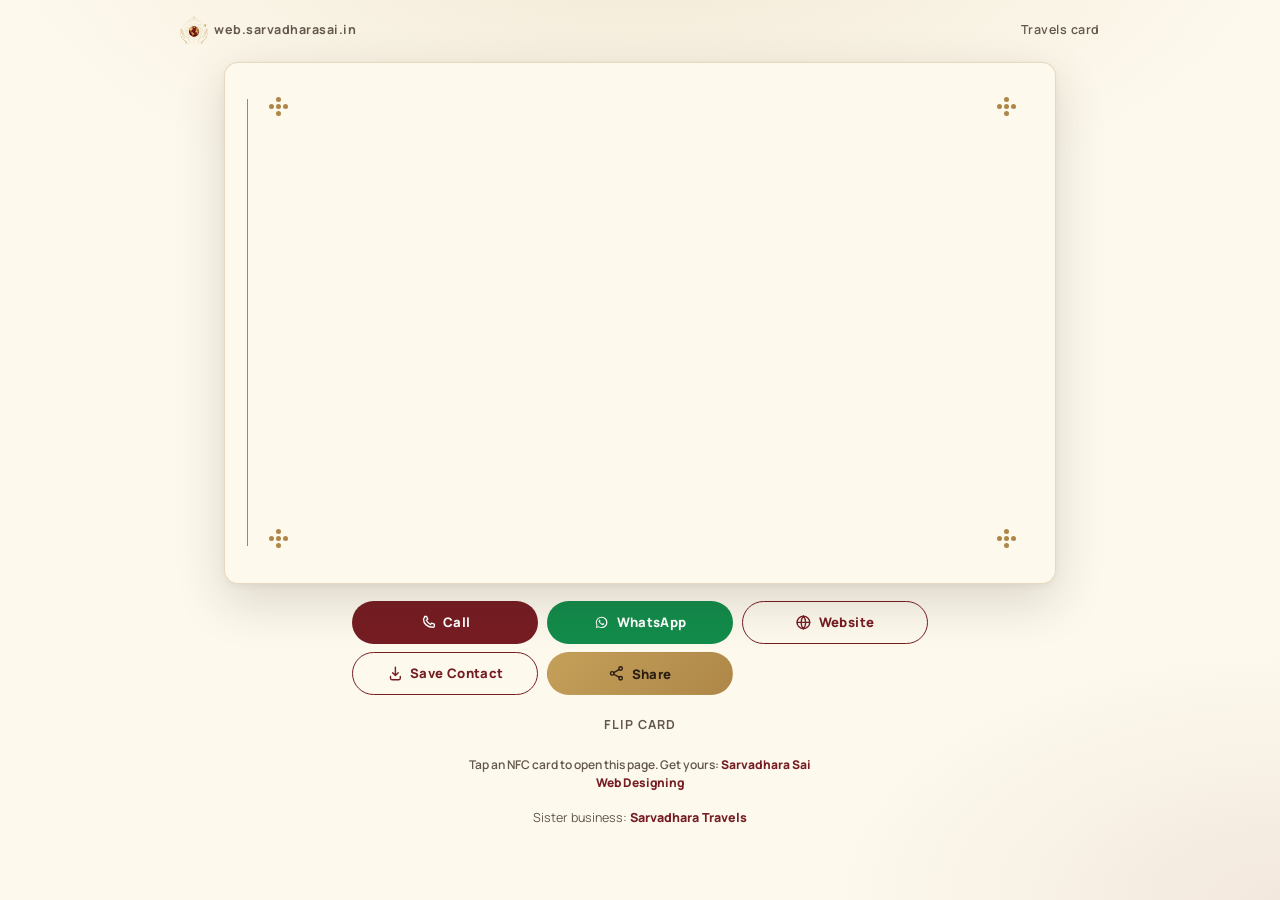
==== card/index.html @ 27f585d9 "Add NFC digital visiting cards for Web Designing and Travels. Publish shareable e-cards at /card/ an" ====
<!DOCTYPE html>
<html lang="en">
<head>
  <meta charset="UTF-8" />
  <meta name="viewport" content="width=device-width, initial-scale=1, viewport-fit=cover" />
  <title>Balaji Bharathi | Sarvadhara Sai Web Designing</title>
  <meta name="description" content="All your website needs, at one door. Digital visiting card of Balaji Bharathi, Sarvadhara Sai Web Designing, a unit of SarvadharaSai Enterprises. Chennai, Tamil Nadu, India." />
  <meta name="theme-color" content="#761d23" />
  <meta name="author" content="Balaji Bharathi, Sarvadhara Sai Web Designing" />
  <link rel="canonical" href="https://web.sarvadharasai.in/card/" />
  <meta property="og:type" content="website" />
  <meta property="og:title" content="Balaji Bharathi — Sarvadhara Sai Web Designing" />
  <meta property="og:description" content="All your website needs, at one door. Digital visiting card of Balaji Bharathi, Sarvadhara Sai Web Designing, a unit of SarvadharaSai Enterprises. Chennai, Tamil Nadu, India." />
  <meta property="og:url" content="https://web.sarvadharasai.in/card/" />
  <meta property="og:image" content="https://web.sarvadharasai.in/card/og.png" />
  <meta property="og:image:alt" content="Gold hands-around-the-globe emblem and the name Balaji Bharathi, Sarvadhara Sai Web Designing" />
  <meta property="og:locale" content="en_IN" />
  <meta name="twitter:card" content="summary_large_image" />
  <meta name="twitter:title" content="Balaji Bharathi — Sarvadhara Sai Web Designing" />
  <meta name="twitter:description" content="All your website needs, at one door. Digital visiting card of Balaji Bharathi, Sarvadhara Sai Web Designing, a unit of SarvadharaSai Enterprises. Chennai, Tamil Nadu, India." />
  <meta name="twitter:image" content="https://web.sarvadharasai.in/card/og.png" />
  <link rel="icon" href="../favicon.ico" sizes="any" />
  <link rel="icon" type="image/png" sizes="32x32" href="../favicon-32.png" />
  <link rel="apple-touch-icon" href="../apple-touch-icon.png" />
  <link rel="preconnect" href="https://fonts.googleapis.com" />
  <link rel="preconnect" href="https://fonts.gstatic.com" crossorigin />
  <link href="https://fonts.googleapis.com/css2?family=Playfair+Display:ital,wght@0,500;0,600;0,700;1,500;1,600&family=Manrope:wght@500;600;700;800&display=swap" rel="stylesheet" />
  <link rel="stylesheet" href="card.css" />
</head>
<body>
  <div class="page">
    <header class="topbar">
      <a href="https://web.sarvadharasai.in/">
        <img class="brand-mark" src="../assets/img/logo-emblem-t.png" alt="" />
        web.sarvadharasai.in
      </a>
      <a class="alt-card" href="travels/">Travels card</a>
    </header>

    <div class="stage">
      <div class="card-scene">
        <div class="card" id="card" data-card="web">
          <div class="card-inner">
            <div class="card-face card-face--front">
              <article class="visiting-card">
    <span class="dots dots-tl" aria-hidden="true"></span>
    <span class="dots dots-tr" aria-hidden="true"></span>
    <span class="dots dots-bl" aria-hidden="true"></span>
    <span class="dots dots-br" aria-hidden="true"></span>
    <span class="rule-edge rule-edge--top" aria-hidden="true"></span>
    <span class="rule-edge rule-edge--bottom" aria-hidden="true"></span>
    <span class="rule-edge rule-edge--left" aria-hidden="true"></span>
                <div class="vc-logo" data-enter="logo">
                  <img src="../assets/img/logo-emblem-t.png" width="420" height="420" alt="Sarvadhara Sai — gold hands around the globe" />
                </div>
                <div class="vc-body">
                  <h1 class="card-title" data-enter="title" data-type="BALAJI BHARATHI">BALAJI BHARATHI</h1>
                  <div class="gold-rule" data-enter="rule" aria-hidden="true"><span class="diamond"></span></div>
                  <p class="vc-business" data-stagger>Sarvadhara Sai Web Designing</p>
                  <p class="vc-sub" data-stagger>(A UNIT OF SARVADHARASAI ENTERPRISES)</p>
                  <p class="vc-services" data-stagger>All your website needs, at one door.</p>
                  <div class="vc-lines">
                    <p class="vc-line" data-stagger><a href="https://web.sarvadharasai.in/">web.sarvadharasai.in</a></p>
                    <p class="vc-line" data-stagger><a href="tel:+919940299543">+91 99402 99543</a></p>
                    <p class="vc-line" data-stagger>Chennai, Tamil Nadu, India</p>
                    <p class="vc-gstin" data-stagger>GSTIN 33ARVPY1906F1ZF</p>
                  </div>
                </div>
                <div class="vc-qr" data-stagger>
                  <div class="qr-frame">
                    <img src="qr.png" width="512" height="512" alt="QR code for this visiting card" />
                  </div>
                  <span class="qr-caption">WEB.SARVADHARASAI.IN</span>
                </div>
              </article>
            </div>
            <div class="card-face card-face--back">
              <div class="card-back">
    <span class="dots dots-tl" aria-hidden="true"></span>
    <span class="dots dots-tr" aria-hidden="true"></span>
    <span class="dots dots-bl" aria-hidden="true"></span>
    <span class="dots dots-br" aria-hidden="true"></span>
    <span class="rule-edge rule-edge--top" aria-hidden="true"></span>
    <span class="rule-edge rule-edge--bottom" aria-hidden="true"></span>
    <span class="rule-edge rule-edge--left" aria-hidden="true"></span>
                <svg class="nfc-mark" viewBox="0 0 48 48" fill="none" aria-hidden="true">
  <rect x="5" y="5" width="38" height="38" rx="8" stroke="currentColor" stroke-width="2"/>
  <path d="M16 30V18h5.2c2.8 0 4.6 1.7 4.6 4.1 0 2.5-1.9 4.2-4.7 4.2H19.2V30H16Zm3.2-6.2h1.7c1.2 0 1.9-.7 1.9-1.7s-.7-1.7-1.9-1.7h-1.7v3.4Z" fill="currentColor"/>
  <path d="M28.5 17.2c3.8 1.4 6.3 5 6.3 9s-2.5 7.5-6.3 8.9" stroke="currentColor" stroke-width="2.2" stroke-linecap="round"/>
  <path d="M31.2 21c2.2 1.1 3.6 3.4 3.6 5.9s-1.4 4.8-3.6 5.9" stroke="currentColor" stroke-width="2.2" stroke-linecap="round"/>
</svg>
                <h2>Tap to open</h2>
                <div class="qr-frame">
                  <img src="qr.png" width="512" height="512" alt="QR code for https://web.sarvadharasai.in/card/" />
                </div>
                <span class="qr-caption">WEB.SARVADHARASAI.IN/CARD</span>
                <p class="vc-line"><a href="tel:+919940299543">+91 99402 99543</a></p>
                <p class="vc-line"><a href="https://web.sarvadharasai.in/">web.sarvadharasai.in</a></p>
                <p class="nfc-hint-back">Tap an NFC card to open this page.</p>
              </div>
            </div>
          </div>
        </div>
      </div>
    </div>

    <div class="actions">
      <a class="btn btn-maroon" href="tel:+919940299543"><svg viewBox="0 0 24 24" fill="none" stroke="currentColor" stroke-width="2" stroke-linecap="round" stroke-linejoin="round" aria-hidden="true"><path d="M6.5 3.5h3l1.5 4-2 1.5a14 14 0 0 0 6 6l1.5-2 4 1.5v3c0 .8-.7 1.5-1.6 1.5C10.2 19 5 13.8 5 7.1 5 6.2 5.7 5.5 6.5 5.5Z"/></svg> Call</a>
      <a class="btn btn-whatsapp" href="https://wa.me/919940299543" target="_blank" rel="noopener"><svg viewBox="0 0 24 24" fill="currentColor" aria-hidden="true"><path d="M12.04 3.9A8.07 8.07 0 0 0 4 11.96c0 1.42.37 2.8 1.08 4.02L4 20.1l4.22-1.05a8.1 8.1 0 0 0 3.82.95h.01a8.07 8.07 0 1 0-.01-16.1Zm0 14.76h-.01a6.7 6.7 0 0 1-3.42-.94l-.24-.14-2.5.62.66-2.44-.16-.25a6.71 6.71 0 1 1 5.67 3.15Zm3.68-5.02c-.2-.1-1.18-.58-1.36-.65-.18-.06-.32-.1-.45.1-.13.2-.52.64-.63.77-.12.13-.23.15-.43.05-.2-.1-.85-.31-1.62-1-.6-.53-1-1.2-1.12-1.4-.12-.2-.01-.3.09-.4.09-.09.2-.23.3-.35.1-.12.13-.2.2-.33.06-.13.03-.25-.02-.35-.05-.1-.45-1.08-.62-1.48-.16-.39-.33-.34-.45-.34h-.38c-.13 0-.35.05-.53.25-.18.2-.7.68-.7 1.66s.72 1.93.82 2.06c.1.13 1.41 2.15 3.42 3.02 1.2.52 1.67.56 2.27.47.37-.07 1.18-.48 1.35-.95.16-.47.16-.87.12-.95-.05-.08-.18-.13-.38-.23Z"/></svg> WhatsApp</a>
      <a class="btn btn-ghost" href="https://web.sarvadharasai.in/"><svg viewBox="0 0 24 24" fill="none" stroke="currentColor" stroke-width="2" stroke-linecap="round" aria-hidden="true"><circle cx="12" cy="12" r="9"/><path d="M3 12h18M12 3a14 14 0 0 1 0 18M12 3a14 14 0 0 0 0 18"/></svg> Website</a>
      <a class="btn btn-ghost" href="balaji-bharathi.vcf" download="balaji-bharathi.vcf"><svg viewBox="0 0 24 24" fill="none" stroke="currentColor" stroke-width="2" stroke-linecap="round" stroke-linejoin="round" aria-hidden="true"><path d="M12 3v12m0 0 4-4m-4 4-4-4"/><path d="M5 16.5V19a2 2 0 0 0 2 2h10a2 2 0 0 0 2-2v-2.5"/></svg> Save Contact</a>
      <button type="button" class="btn btn-gold" id="shareBtn"><svg viewBox="0 0 24 24" fill="none" stroke="currentColor" stroke-width="2" stroke-linecap="round" stroke-linejoin="round" aria-hidden="true"><circle cx="18" cy="5" r="2.5"/><circle cx="6" cy="12" r="2.5"/><circle cx="18" cy="19" r="2.5"/><path d="M8.3 13.2 15.7 17.3M15.7 6.7 8.3 10.8"/></svg> Share</button>
    </div>
    <button type="button" class="flip-btn" id="flipBtn" aria-pressed="false">Flip card</button>
    <p class="nfc-line">Tap an NFC card to open this page. Get yours: <strong>Sarvadhara Sai Web Designing</strong></p>
    <p class="sister">Sister business: <a href="https://sarvadharatravels.in/" target="_blank" rel="noopener">Sarvadhara Travels</a></p>
  </div>
  <div class="toast" id="toast" role="status" aria-live="polite"></div>
  <script>
    window.SARVADHARA_CARD = {
      url: "https://web.sarvadharasai.in/card/",
      shareTitle: "Balaji Bharathi — Sarvadhara Sai Web Designing",
      shareText: "All your website needs, at one door."
    };
  </script>
  <script src="card.js"></script>
</body>
</html>
---- card/card.css ----
/* Sarvadhara digital visiting cards — shared by /card/ and /card/travels/ */
:root {
  --cream: #fdf9ed;
  --cream-deep: #f3ead6;
  --maroon: #761d23;
  --maroon-deep: #5c1520;
  --gold: #ae8748;
  --gold-bright: #c4a05a;
  --gold-deep: #8f6c32;
  --grey: #63564a;
  --service: #a55e2c;
  --ink: #332117;
  --muted: #6b5b4b;
  --line: #e6dcc6;
  --white: #fff;
  --font: "Manrope", system-ui, -apple-system, sans-serif;
  --display: "Playfair Display", Georgia, "Times New Roman", serif;
  --shadow: 0 18px 50px rgba(51, 33, 23, 0.16), 0 2px 8px rgba(51, 33, 23, 0.06);
  --radius: 14px;
}

*, *::before, *::after { box-sizing: border-box; }
html, body { margin: 0; padding: 0; }
html { -webkit-text-size-adjust: 100%; }
body {
  min-height: 100dvh;
  font-family: var(--font);
  color: var(--ink);
  background:
    radial-gradient(1200px 600px at 50% -10%, rgba(174, 135, 72, 0.14), transparent 55%),
    radial-gradient(900px 500px at 100% 100%, rgba(118, 29, 35, 0.08), transparent 50%),
    var(--cream);
  line-height: 1.45;
  -webkit-font-smoothing: antialiased;
  padding: calc(0.75rem + env(safe-area-inset-top, 0px)) 1rem calc(1.25rem + env(safe-area-inset-bottom, 0px));
}
img, svg { display: block; max-width: 100%; }
a { color: var(--maroon); text-decoration: none; }
a:hover { color: var(--gold-deep); }
button { font-family: inherit; }

.page {
  width: min(100%, 920px);
  margin: 0 auto;
  display: flex;
  flex-direction: column;
  align-items: center;
  gap: 1.1rem;
}

.topbar {
  width: 100%;
  display: flex;
  align-items: center;
  justify-content: space-between;
  gap: 0.75rem;
  font-size: 0.78rem;
  font-weight: 700;
  letter-spacing: 0.04em;
}
.topbar a {
  color: var(--grey);
  display: inline-flex;
  align-items: center;
  gap: 0.4rem;
}
.topbar a:hover { color: var(--maroon); }
.topbar .brand-mark {
  width: 28px;
  height: 28px;
  object-fit: contain;
}
.alt-card {
  color: var(--grey);
  font-weight: 600;
}

.stage {
  width: 100%;
  display: flex;
  justify-content: center;
  perspective: 1600px;
}
.card-scene {
  width: min(100%, 22.5rem);
  position: relative;
}
.card {
  width: 100%;
  height: auto;
  position: relative;
  transform-style: preserve-3d;
  transition: transform 0.18s ease;
}
.card.is-flipped .card-inner { transform: rotateY(180deg); }
.card-inner {
  width: 100%;
  height: auto;
  position: relative;
  transform-style: preserve-3d;
  transition: transform 0.7s cubic-bezier(0.22, 0.8, 0.28, 1);
}
.card-face {
  backface-visibility: hidden;
  -webkit-backface-visibility: hidden;
  border-radius: var(--radius);
  background: var(--cream);
  box-shadow: var(--shadow);
  overflow: hidden;
  border: 1px solid rgba(174, 135, 72, 0.28);
}
.card-face--front {
  position: relative;
  transform: rotateY(0deg);
  z-index: 2;
}
.card-face--back {
  position: absolute;
  inset: 0;
  transform: rotateY(180deg);
  z-index: 1;
  visibility: hidden;
}
.card.is-flipped .card-face--front { z-index: 1; visibility: hidden; }
.card.is-flipped .card-face--back { z-index: 2; visibility: visible; }

/* Visiting card artwork */
.visiting-card,
.card-back {
  width: 100%;
  height: 100%;
  position: relative;
  padding: 1.25rem 1rem 1.05rem;
  display: flex;
  flex-direction: column;
  align-items: center;
  text-align: center;
  color: var(--ink);
}

.rule-edge {
  position: absolute;
  background: var(--gold);
  opacity: 0;
}
.rule-edge--top,
.rule-edge--bottom { transform-origin: center; transform: scaleX(0); }
.rule-edge--left,
.rule-edge--right { transform-origin: top; transform: scaleY(0); }
.rule-edge.is-on { opacity: 1; transform: scaleX(1) scaleY(1); transition: transform 0.7s ease, opacity 0.35s ease; }
.rule-edge--top,
.rule-edge--bottom {
  left: 11%;
  right: 11%;
  height: 1.5px;
}
.rule-edge--top { top: 4.6%; }
.rule-edge--bottom { bottom: 4.6%; }
.rule-edge--left,
.rule-edge--right {
  width: 1.5px;
  top: 7%;
  bottom: 7%;
  display: none;
}
.rule-edge--left { left: 2.6%; }
.rule-edge--right { right: 2.6%; }

.dots {
  position: absolute;
  width: 5px;
  height: 5px;
  background: var(--gold);
  border-radius: 50%;
  opacity: 0;
  box-shadow:
    0 -7px 0 var(--gold),
    0 7px 0 var(--gold),
    -7px 0 0 var(--gold),
    7px 0 0 var(--gold);
}
.dots.is-on { opacity: 1; }
.dots-tl { top: 7.2%; left: 7.2%; }
.dots-tr { top: 7.2%; right: 7.2%; }
.dots-bl { bottom: 7.2%; left: 7.2%; }
.dots-br { bottom: 7.2%; right: 7.2%; }

.vc-logo {
  width: min(42%, 10.5rem);
  margin: 0.2rem auto 0.15rem;
  flex: 0 0 auto;
}
.vc-logo img {
  width: 100%;
  height: auto;
  margin-inline: auto;
  filter: drop-shadow(0 2px 0 rgba(253, 249, 237, 0.6));
}
.vc-body {
  display: flex;
  flex-direction: column;
  align-items: center;
  gap: 0.18rem;
  width: 100%;
  flex: 0 0 auto;
  justify-content: center;
  min-height: 0;
}
.card-title {
  margin: 0;
  font-family: var(--display);
  font-weight: 600;
  font-size: clamp(1.02rem, 5.2vw, 1.48rem);
  letter-spacing: 0.06em;
  color: var(--maroon);
  line-height: 1.2;
  text-transform: uppercase;
  white-space: nowrap;
}
.card[data-card="web"] .card-title {
  letter-spacing: 0.1em;
  font-size: clamp(1.12rem, 5.6vw, 1.55rem);
}
.gold-rule {
  display: flex;
  align-items: center;
  width: min(92%, 22rem);
  margin: 0.15rem 0 0.2rem;
}
.gold-rule::before,
.gold-rule::after {
  content: "";
  flex: 1;
  height: 1.5px;
  background: var(--gold);
}
.gold-rule .diamond {
  width: 7px;
  height: 7px;
  background: var(--gold);
  transform: rotate(45deg);
  margin: 0 0.45rem;
  flex: 0 0 auto;
}
.vc-business {
  margin: 0.15rem 0 0;
  font-family: var(--display);
  font-weight: 600;
  font-size: clamp(0.72rem, 3.3vw, 0.92rem);
  letter-spacing: 0.12em;
  color: var(--maroon);
  text-transform: uppercase;
  line-height: 1.3;
}
.vc-sub {
  margin: 0;
  font-size: clamp(0.62rem, 2.8vw, 0.76rem);
  letter-spacing: 0.08em;
  color: var(--grey);
  font-weight: 600;
  text-transform: uppercase;
}
.vc-services {
  margin: 0.15rem 0 0.2rem;
  font-size: clamp(0.68rem, 3.1vw, 0.86rem);
  letter-spacing: 0.06em;
  color: var(--service);
  font-weight: 700;
  line-height: 1.45;
  text-transform: uppercase;
}
.card[data-card="web"] .vc-services {
  text-transform: none;
  letter-spacing: 0.02em;
  font-weight: 600;
  font-family: var(--display);
  font-style: italic;
  font-size: clamp(0.78rem, 3.3vw, 0.98rem);
  color: var(--service);
}
.vc-lines {
  display: flex;
  flex-direction: column;
  align-items: center;
  gap: 0.12rem;
  margin-top: 0.15rem;
}
.vc-line {
  margin: 0;
  font-size: clamp(0.82rem, 3.5vw, 0.98rem);
  font-weight: 800;
  color: var(--ink);
  letter-spacing: 0.01em;
}
.vc-line a { color: inherit; }
.vc-line a:hover { color: var(--maroon); }
.vc-gstin {
  margin: 0.25rem 0 0;
  font-size: 0.62rem;
  font-weight: 600;
  letter-spacing: 0.08em;
  color: var(--muted);
  text-transform: uppercase;
}
.vc-qr {
  margin-top: 0.45rem;
  display: flex;
  flex-direction: column;
  align-items: center;
  gap: 0.22rem;
  flex: 0 0 auto;
}
.qr-frame {
  padding: 5px;
  border: 2px solid var(--gold);
  background: var(--cream);
  line-height: 0;
}
.qr-frame img {
  width: 4rem;
  height: 4rem;
  image-rendering: pixelated;
}
.qr-caption {
  font-size: 0.52rem;
  letter-spacing: 0.14em;
  font-weight: 700;
  color: var(--grey);
  text-transform: uppercase;
}

/* Entrance states */
[data-enter],
[data-stagger] { opacity: 0; }
html.is-reduced [data-enter],
html.is-reduced [data-stagger],
html.is-ready [data-enter],
html.is-ready [data-stagger],
html.is-ready [data-enter].is-in,
html.is-ready [data-stagger].is-in { opacity: 1; transform: none; }
html.is-animating:not(.is-ready) [data-enter],
html.is-animating:not(.is-ready) [data-stagger] {
  transition: opacity 0.45s ease, transform 0.45s ease;
}
html.is-animating:not(.is-ready) [data-stagger]:not(.is-in) {
  transform: translateY(8px);
}

.card-back {
  justify-content: center;
  gap: 0.7rem;
  padding: 1.3rem 1.1rem;
}
.card-back .nfc-mark {
  width: 2.4rem;
  height: 2.4rem;
  color: var(--gold);
}
.card-back h2 {
  margin: 0;
  font-family: var(--display);
  font-size: 1.05rem;
  letter-spacing: 0.12em;
  text-transform: uppercase;
  color: var(--maroon);
}
.card-back .qr-frame img {
  width: 8.2rem;
  height: 8.2rem;
}
.card-back .vc-line { font-size: 0.95rem; }
.nfc-hint-back {
  margin: 0;
  max-width: 16rem;
  font-size: 0.72rem;
  color: var(--grey);
  font-weight: 600;
  letter-spacing: 0.02em;
}

.actions {
  width: min(100%, 22.5rem);
  display: grid;
  grid-template-columns: 1fr 1fr;
  gap: 0.55rem;
}
.btn {
  display: inline-flex;
  align-items: center;
  justify-content: center;
  gap: 0.4rem;
  min-height: 2.65rem;
  padding: 0.55rem 0.7rem;
  border-radius: 999px;
  border: 1.5px solid transparent;
  font-weight: 800;
  font-size: 0.82rem;
  letter-spacing: 0.03em;
  cursor: pointer;
  text-decoration: none;
  transition: transform 0.15s ease, background 0.15s ease, color 0.15s ease, border-color 0.15s ease;
}
.btn svg { width: 1.05rem; height: 1.05rem; flex: 0 0 auto; }
.btn:focus-visible { outline: 2px solid var(--gold); outline-offset: 3px; }
.btn:hover { transform: translateY(-1px); }
.btn:active { transform: translateY(0); }
.btn-maroon { background: var(--maroon); color: #fff; }
.btn-maroon:hover { background: var(--maroon-deep); color: #fff; }
.btn-gold {
  background: linear-gradient(135deg, #c4a05a, var(--gold));
  color: #2a1c12;
}
.btn-gold:hover { color: #2a1c12; filter: brightness(1.05); }
.btn-ghost {
  background: transparent;
  color: var(--maroon);
  border-color: var(--maroon);
}
.btn-ghost:hover { background: rgba(118, 29, 35, 0.06); color: var(--maroon); }
.btn-whatsapp { background: #128c4b; color: #fff; }
.btn-whatsapp:hover { background: #0e733d; color: #fff; }
.actions .btn-wide { grid-column: 1 / -1; }

.flip-btn {
  appearance: none;
  background: none;
  border: 0;
  color: var(--grey);
  font-weight: 700;
  font-size: 0.78rem;
  letter-spacing: 0.08em;
  text-transform: uppercase;
  cursor: pointer;
  padding: 0.2rem;
}
.flip-btn:hover { color: var(--maroon); }
.flip-btn:focus-visible { outline: 2px solid var(--gold); outline-offset: 3px; }

.nfc-line {
  margin: 0.15rem 0 0;
  text-align: center;
  font-size: 0.75rem;
  color: var(--grey);
  font-weight: 600;
  max-width: 22rem;
  line-height: 1.5;
}
.nfc-line strong { color: var(--maroon); font-weight: 800; }
.sister {
  margin: 0;
  font-size: 0.78rem;
  color: var(--grey);
  text-align: center;
}
.sister a { font-weight: 800; }
.toast {
  position: fixed;
  left: 50%;
  bottom: calc(1.2rem + env(safe-area-inset-bottom, 0px));
  transform: translateX(-50%) translateY(1rem);
  background: var(--ink);
  color: var(--cream);
  padding: 0.55rem 0.95rem;
  border-radius: 999px;
  font-size: 0.8rem;
  font-weight: 700;
  opacity: 0;
  pointer-events: none;
  transition: opacity 0.25s ease, transform 0.25s ease;
  z-index: 20;
}
.toast.is-on {
  opacity: 1;
  transform: translateX(-50%) translateY(0);
}

/* Wide / landscape: logo on the left, like the printed Travels card */
@media (min-width: 740px) and (min-aspect-ratio: 11/10) {
  body { padding-top: calc(1rem + env(safe-area-inset-top, 0px)); }
  .card-scene {
    width: min(100%, 52rem);
    aspect-ratio: 85.6 / 54;
    max-height: 58dvh;
    height: auto;
  }
  .card, .card-inner { height: 100%; }
  .card-face--front,
  .card-face--back {
    position: absolute;
    inset: 0;
  }
  .card-face--front { z-index: 2; }
  .card-face--back { z-index: 1; }
  .visiting-card {
    display: grid;
    grid-template-columns: 0.86fr 1.2fr;
    grid-template-rows: 1fr auto;
    grid-template-areas: "logo body" "logo qr";
    align-items: center;
    text-align: left;
    padding: 1.15rem 1.35rem 1.05rem 1.5rem;
    column-gap: 0.4rem;
  }
  .vc-logo {
    grid-area: logo;
    width: 88%;
    margin: 0;
    justify-self: center;
  }
  .vc-body {
    grid-area: body;
    align-items: flex-start;
    justify-content: center;
    padding-top: 0.4rem;
  }
  .gold-rule { margin-left: 0; width: 100%; max-width: 28rem; }
  .vc-lines { align-items: flex-start; }
  .vc-qr {
    grid-area: qr;
    justify-self: end;
    align-self: end;
    margin: 0 0.15rem 0.1rem 0;
  }
  .card-title { font-size: clamp(1.45rem, 3.1vw, 2.15rem); letter-spacing: 0.12em; }
  .card[data-card="web"] .card-title { font-size: clamp(1.4rem, 3vw, 2rem); }
  .vc-business { font-size: 0.92rem; }
  .vc-sub { font-size: 0.78rem; }
  .vc-services { font-size: 0.88rem; }
  .vc-line { font-size: 1.05rem; }
  .qr-frame img { width: 5.1rem; height: 5.1rem; }

  .rule-edge--top,
  .rule-edge--bottom { display: none; }
  .rule-edge--left { display: block; }
  .dots-tl { top: 8%; left: 6.2%; }
  .dots-tr { top: 8%; right: 5.5%; }
  .dots-bl { bottom: 8%; left: 6.2%; }
  .dots-br { bottom: 8%; right: 5.5%; }

  .actions { width: min(100%, 36rem); grid-template-columns: repeat(3, 1fr); }
  .actions .btn-wide { grid-column: auto; }
  .card-back { padding: 1.4rem 2rem; }
  .card-back .qr-frame img { width: 9.5rem; height: 9.5rem; }
}

@media (min-width: 740px) and (min-aspect-ratio: 11/10) {
  /* Travels title is long — give it room */
  .card[data-card="travels"] .card-title { font-size: clamp(1.35rem, 3.3vw, 2.05rem); }
}

@media (prefers-reduced-motion: reduce) {
  *, *::before, *::after {
    animation: none !important;
    transition: none !important;
  }
  .card { transition: none !important; }
  .card-inner { transition: none !important; }
  [data-enter], [data-stagger] { opacity: 1 !important; transform: none !important; }
  .rule-edge, .dots { opacity: 1 !important; }
  .btn:hover { transform: none; }
}
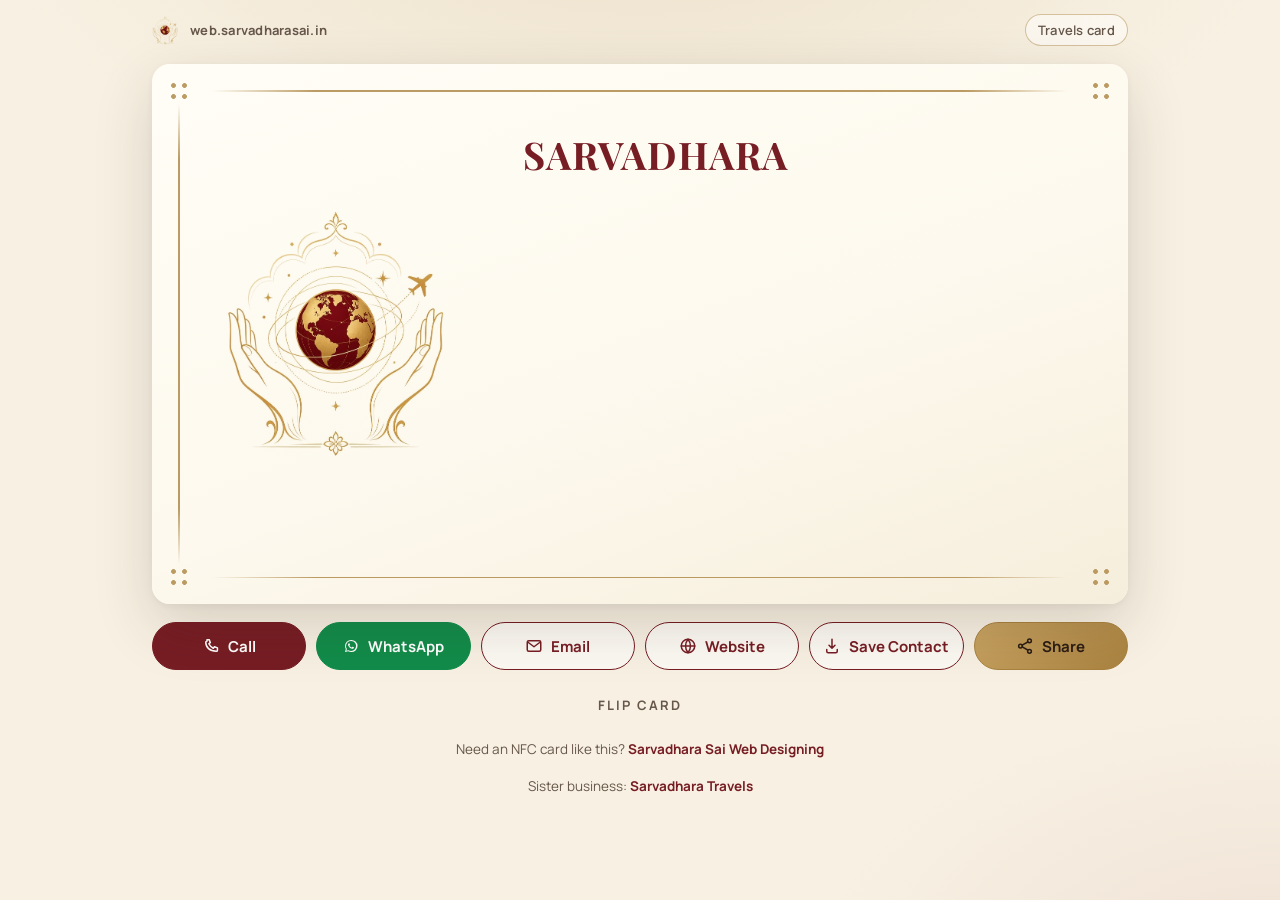
==== commit dd9c0679: "Rebuild NFC e-cards: business names only, clean no-overlap layout, Web Designing card in Travels sty" ====
--- a/card/index.html
+++ b/card/index.html
@@ -3,126 +3,95 @@
 <head>
   <meta charset="UTF-8" />
   <meta name="viewport" content="width=device-width, initial-scale=1, viewport-fit=cover" />
-  <title>Balaji Bharathi | Sarvadhara Sai Web Designing</title>
-  <meta name="description" content="All your website needs, at one door. Digital visiting card of Balaji Bharathi, Sarvadhara Sai Web Designing, a unit of SarvadharaSai Enterprises. Chennai, Tamil Nadu, India." />
-  <meta name="theme-color" content="#761d23" />
-  <meta name="author" content="Balaji Bharathi, Sarvadhara Sai Web Designing" />
+  <title>Sarvadhara Sai Web Designing | Digital visiting card</title>
+  <meta name="description" content="Sarvadhara Sai Web Designing (SarvadharaSai Enterprises). Websites, e-cards, NFC cards, Google listing and WhatsApp Business. All your website needs, at one door. Chennai, Tamil Nadu, India." />
+  <meta name="theme-color" content="#771d24" />
   <link rel="canonical" href="https://web.sarvadharasai.in/card/" />
   <meta property="og:type" content="website" />
-  <meta property="og:title" content="Balaji Bharathi — Sarvadhara Sai Web Designing" />
-  <meta property="og:description" content="All your website needs, at one door. Digital visiting card of Balaji Bharathi, Sarvadhara Sai Web Designing, a unit of SarvadharaSai Enterprises. Chennai, Tamil Nadu, India." />
+  <meta property="og:title" content="Sarvadhara Sai Web Designing" />
+  <meta property="og:description" content="Sarvadhara Sai Web Designing (SarvadharaSai Enterprises). Websites, e-cards, NFC cards, Google listing and WhatsApp Business. All your website needs, at one door. Chennai, Tamil Nadu, India." />
   <meta property="og:url" content="https://web.sarvadharasai.in/card/" />
-  <meta property="og:image" content="https://web.sarvadharasai.in/card/og.png" />
-  <meta property="og:image:alt" content="Gold hands-around-the-globe emblem and the name Balaji Bharathi, Sarvadhara Sai Web Designing" />
+  <meta property="og:image" content="https://web.sarvadharasai.in/card/og.png?v=20261111b" />
+  <meta property="og:image:alt" content="Sarvadhara Sai Web Designing digital visiting card with the gold hands-around-the-globe emblem" />
   <meta property="og:locale" content="en_IN" />
   <meta name="twitter:card" content="summary_large_image" />
-  <meta name="twitter:title" content="Balaji Bharathi — Sarvadhara Sai Web Designing" />
-  <meta name="twitter:description" content="All your website needs, at one door. Digital visiting card of Balaji Bharathi, Sarvadhara Sai Web Designing, a unit of SarvadharaSai Enterprises. Chennai, Tamil Nadu, India." />
-  <meta name="twitter:image" content="https://web.sarvadharasai.in/card/og.png" />
+  <meta name="twitter:title" content="Sarvadhara Sai Web Designing" />
+  <meta name="twitter:description" content="Sarvadhara Sai Web Designing (SarvadharaSai Enterprises). Websites, e-cards, NFC cards, Google listing and WhatsApp Business. All your website needs, at one door. Chennai, Tamil Nadu, India." />
+  <meta name="twitter:image" content="https://web.sarvadharasai.in/card/og.png?v=20261111b" />
   <link rel="icon" href="../favicon.ico" sizes="any" />
   <link rel="icon" type="image/png" sizes="32x32" href="../favicon-32.png" />
   <link rel="apple-touch-icon" href="../apple-touch-icon.png" />
   <link rel="preconnect" href="https://fonts.googleapis.com" />
   <link rel="preconnect" href="https://fonts.gstatic.com" crossorigin />
   <link href="https://fonts.googleapis.com/css2?family=Playfair+Display:ital,wght@0,500;0,600;0,700;1,500;1,600&family=Manrope:wght@500;600;700;800&display=swap" rel="stylesheet" />
-  <link rel="stylesheet" href="card.css" />
+  <link rel="stylesheet" href="../card/card.css?v=20261111b" />
+  <script>document.documentElement.classList.add("js")</script>
 </head>
 <body>
   <div class="page">
     <header class="topbar">
-      <a href="https://web.sarvadharasai.in/">
-        <img class="brand-mark" src="../assets/img/logo-emblem-t.png" alt="" />
-        web.sarvadharasai.in
-      </a>
+      <a href="https://web.sarvadharasai.in/"><img src="../assets/img/emblem-hd.png?v=20261111b" alt="" width="30" height="30" />web.sarvadharasai.in</a>
       <a class="alt-card" href="travels/">Travels card</a>
     </header>
 
-    <div class="stage">
-      <div class="card-scene">
-        <div class="card" id="card" data-card="web">
-          <div class="card-inner">
-            <div class="card-face card-face--front">
-              <article class="visiting-card">
-    <span class="dots dots-tl" aria-hidden="true"></span>
-    <span class="dots dots-tr" aria-hidden="true"></span>
-    <span class="dots dots-bl" aria-hidden="true"></span>
-    <span class="dots dots-br" aria-hidden="true"></span>
-    <span class="rule-edge rule-edge--top" aria-hidden="true"></span>
-    <span class="rule-edge rule-edge--bottom" aria-hidden="true"></span>
-    <span class="rule-edge rule-edge--left" aria-hidden="true"></span>
-                <div class="vc-logo" data-enter="logo">
-                  <img src="../assets/img/logo-emblem-t.png" width="420" height="420" alt="Sarvadhara Sai — gold hands around the globe" />
+    <main class="stage">
+      <div class="card" id="card" data-card="web">
+        <section class="face face--front" aria-label="Sarvadhara Sai Web Designing visiting card, front">
+          <span class="deco dots d-tl"></span><span class="deco dots d-tr"></span><span class="deco dots d-bl"></span><span class="deco dots d-br"></span><span class="deco rule-h rule-t"></span><span class="deco rule-h rule-b"></span><span class="deco rule-v"></span>
+          <div class="front">
+            <div class="emblem" data-reveal><img src="../assets/img/emblem-hd.png?v=20261111b" width="681" height="658" alt="Gold hands around the globe emblem" /></div>
+            <div class="content">
+              <h1 class="title" aria-label="SARVADHARA SAI WEB DESIGNING"><span class="tl">SARVADHARA SAI</span><span class="tl">WEB DESIGNING</span></h1>
+              <div class="grule" data-reveal aria-hidden="true"></div>
+              <p class="sub" data-reveal>(SARVADHARASAI ENTERPRISES)</p>
+              <p class="services" data-reveal><span>WEBSITES · E-CARDS · NFC CARDS</span><span>GOOGLE LISTING · WHATSAPP BUSINESS</span></p>
+              <p class="tagline" data-reveal>All your website needs, at one door.</p>
+              <div class="bottom">
+                <ul class="contacts">
+                  <li data-reveal><a href="https://web.sarvadharasai.in/">web.sarvadharasai.in</a></li>
+                  <li data-reveal><a href="mailto:info@sarvadharasai.in">info@sarvadharasai.in</a></li>
+                  <li data-reveal><a href="tel:+919940299543">+91 99402 99543</a></li>
+                  <li data-reveal class="city">Chennai, Tamil Nadu, India</li>
+                </ul>
+                <div class="qr" data-reveal>
+                  <div class="qr-frame"><img src="qr.png?v=20261111b" width="512" height="512" alt="QR code" /></div>
+                  <span class="qr-cap">WEB.SARVADHARASAI.IN/CARD</span>
                 </div>
-                <div class="vc-body">
-                  <h1 class="card-title" data-enter="title" data-type="BALAJI BHARATHI">BALAJI BHARATHI</h1>
-                  <div class="gold-rule" data-enter="rule" aria-hidden="true"><span class="diamond"></span></div>
-                  <p class="vc-business" data-stagger>Sarvadhara Sai Web Designing</p>
-                  <p class="vc-sub" data-stagger>(A UNIT OF SARVADHARASAI ENTERPRISES)</p>
-                  <p class="vc-services" data-stagger>All your website needs, at one door.</p>
-                  <div class="vc-lines">
-                    <p class="vc-line" data-stagger><a href="https://web.sarvadharasai.in/">web.sarvadharasai.in</a></p>
-                    <p class="vc-line" data-stagger><a href="tel:+919940299543">+91 99402 99543</a></p>
-                    <p class="vc-line" data-stagger>Chennai, Tamil Nadu, India</p>
-                    <p class="vc-gstin" data-stagger>GSTIN 33ARVPY1906F1ZF</p>
-                  </div>
-                </div>
-                <div class="vc-qr" data-stagger>
-                  <div class="qr-frame">
-                    <img src="qr.png" width="512" height="512" alt="QR code for this visiting card" />
-                  </div>
-                  <span class="qr-caption">WEB.SARVADHARASAI.IN</span>
-                </div>
-              </article>
-            </div>
-            <div class="card-face card-face--back">
-              <div class="card-back">
-    <span class="dots dots-tl" aria-hidden="true"></span>
-    <span class="dots dots-tr" aria-hidden="true"></span>
-    <span class="dots dots-bl" aria-hidden="true"></span>
-    <span class="dots dots-br" aria-hidden="true"></span>
-    <span class="rule-edge rule-edge--top" aria-hidden="true"></span>
-    <span class="rule-edge rule-edge--bottom" aria-hidden="true"></span>
-    <span class="rule-edge rule-edge--left" aria-hidden="true"></span>
-                <svg class="nfc-mark" viewBox="0 0 48 48" fill="none" aria-hidden="true">
-  <rect x="5" y="5" width="38" height="38" rx="8" stroke="currentColor" stroke-width="2"/>
-  <path d="M16 30V18h5.2c2.8 0 4.6 1.7 4.6 4.1 0 2.5-1.9 4.2-4.7 4.2H19.2V30H16Zm3.2-6.2h1.7c1.2 0 1.9-.7 1.9-1.7s-.7-1.7-1.9-1.7h-1.7v3.4Z" fill="currentColor"/>
-  <path d="M28.5 17.2c3.8 1.4 6.3 5 6.3 9s-2.5 7.5-6.3 8.9" stroke="currentColor" stroke-width="2.2" stroke-linecap="round"/>
-  <path d="M31.2 21c2.2 1.1 3.6 3.4 3.6 5.9s-1.4 4.8-3.6 5.9" stroke="currentColor" stroke-width="2.2" stroke-linecap="round"/>
-</svg>
-                <h2>Tap to open</h2>
-                <div class="qr-frame">
-                  <img src="qr.png" width="512" height="512" alt="QR code for https://web.sarvadharasai.in/card/" />
-                </div>
-                <span class="qr-caption">WEB.SARVADHARASAI.IN/CARD</span>
-                <p class="vc-line"><a href="tel:+919940299543">+91 99402 99543</a></p>
-                <p class="vc-line"><a href="https://web.sarvadharasai.in/">web.sarvadharasai.in</a></p>
-                <p class="nfc-hint-back">Tap an NFC card to open this page.</p>
               </div>
             </div>
           </div>
-        </div>
+        </section>
+        <section class="face face--back" aria-label="Sarvadhara Sai Web Designing visiting card, back">
+          <span class="deco dots d-tl is-in"></span><span class="deco dots d-tr is-in"></span><span class="deco dots d-bl is-in"></span><span class="deco dots d-br is-in"></span><span class="deco rule-h rule-t is-in"></span><span class="deco rule-h rule-b is-in"></span>
+          <div class="back">
+            <svg class="nfc" viewBox="0 0 48 48" fill="none" aria-hidden="true"><rect x="4" y="4" width="40" height="40" rx="9" stroke="currentColor" stroke-width="2"/><path d="M15 16.5c3.2 2.1 5 4.9 5 7.5s-1.8 5.4-5 7.5" stroke="currentColor" stroke-width="2.4" stroke-linecap="round"/><path d="M21.5 13c4.3 2.9 6.6 6.8 6.6 11s-2.3 8.1-6.6 11" stroke="currentColor" stroke-width="2.4" stroke-linecap="round"/><path d="M28 9.8c5.4 3.6 8.4 8.7 8.4 14.2S33.4 34.6 28 38.2" stroke="currentColor" stroke-width="2.4" stroke-linecap="round"/></svg>
+            <h2>Sarvadhara Sai Web Designing</h2>
+            <p class="back-sub">TAP · SCAN · CONNECT</p>
+            <div class="qr-frame"><img src="qr.png?v=20261111b" width="512" height="512" alt="QR code" /></div>
+            <span class="qr-cap">WEB.SARVADHARASAI.IN/CARD</span>
+            <ul class="back-lines">
+              <li><a href="tel:+919940299543">+91 99402 99543</a></li>
+              <li><a href="mailto:info@sarvadharasai.in">info@sarvadharasai.in</a></li>
+            </ul>
+          </div>
+        </section>
       </div>
-    </div>
+    </main>
 
-    <div class="actions">
-      <a class="btn btn-maroon" href="tel:+919940299543"><svg viewBox="0 0 24 24" fill="none" stroke="currentColor" stroke-width="2" stroke-linecap="round" stroke-linejoin="round" aria-hidden="true"><path d="M6.5 3.5h3l1.5 4-2 1.5a14 14 0 0 0 6 6l1.5-2 4 1.5v3c0 .8-.7 1.5-1.6 1.5C10.2 19 5 13.8 5 7.1 5 6.2 5.7 5.5 6.5 5.5Z"/></svg> Call</a>
-      <a class="btn btn-whatsapp" href="https://wa.me/919940299543" target="_blank" rel="noopener"><svg viewBox="0 0 24 24" fill="currentColor" aria-hidden="true"><path d="M12.04 3.9A8.07 8.07 0 0 0 4 11.96c0 1.42.37 2.8 1.08 4.02L4 20.1l4.22-1.05a8.1 8.1 0 0 0 3.82.95h.01a8.07 8.07 0 1 0-.01-16.1Zm0 14.76h-.01a6.7 6.7 0 0 1-3.42-.94l-.24-.14-2.5.62.66-2.44-.16-.25a6.71 6.71 0 1 1 5.67 3.15Zm3.68-5.02c-.2-.1-1.18-.58-1.36-.65-.18-.06-.32-.1-.45.1-.13.2-.52.64-.63.77-.12.13-.23.15-.43.05-.2-.1-.85-.31-1.62-1-.6-.53-1-1.2-1.12-1.4-.12-.2-.01-.3.09-.4.09-.09.2-.23.3-.35.1-.12.13-.2.2-.33.06-.13.03-.25-.02-.35-.05-.1-.45-1.08-.62-1.48-.16-.39-.33-.34-.45-.34h-.38c-.13 0-.35.05-.53.25-.18.2-.7.68-.7 1.66s.72 1.93.82 2.06c.1.13 1.41 2.15 3.42 3.02 1.2.52 1.67.56 2.27.47.37-.07 1.18-.48 1.35-.95.16-.47.16-.87.12-.95-.05-.08-.18-.13-.38-.23Z"/></svg> WhatsApp</a>
-      <a class="btn btn-ghost" href="https://web.sarvadharasai.in/"><svg viewBox="0 0 24 24" fill="none" stroke="currentColor" stroke-width="2" stroke-linecap="round" aria-hidden="true"><circle cx="12" cy="12" r="9"/><path d="M3 12h18M12 3a14 14 0 0 1 0 18M12 3a14 14 0 0 0 0 18"/></svg> Website</a>
-      <a class="btn btn-ghost" href="balaji-bharathi.vcf" download="balaji-bharathi.vcf"><svg viewBox="0 0 24 24" fill="none" stroke="currentColor" stroke-width="2" stroke-linecap="round" stroke-linejoin="round" aria-hidden="true"><path d="M12 3v12m0 0 4-4m-4 4-4-4"/><path d="M5 16.5V19a2 2 0 0 0 2 2h10a2 2 0 0 0 2-2v-2.5"/></svg> Save Contact</a>
+    <nav class="actions" aria-label="Contact actions">
+      <a class="btn btn-maroon" href="tel:+919940299543"><svg viewBox="0 0 24 24" fill="none" stroke="currentColor" stroke-width="2" stroke-linecap="round" stroke-linejoin="round" aria-hidden="true"><path d="M6.6 3.5h3l1.5 4-2 1.5a14 14 0 0 0 6 6l1.5-2 4 1.5v3c0 .8-.7 1.5-1.6 1.5C10.2 19 5 13.8 5 7.1c0-.9.7-1.6 1.6-1.6Z"/></svg> Call</a>
+      <a class="btn btn-wa" href="https://wa.me/919940299543" target="_blank" rel="noopener"><svg viewBox="0 0 24 24" fill="currentColor" aria-hidden="true"><path d="M12.04 3.9A8.07 8.07 0 0 0 4 11.96c0 1.42.37 2.8 1.08 4.02L4 20.1l4.22-1.05a8.1 8.1 0 0 0 3.82.95h.01a8.07 8.07 0 1 0-.01-16.1Zm0 14.76a6.7 6.7 0 0 1-3.42-.94l-.24-.14-2.5.62.66-2.44-.16-.25a6.71 6.71 0 1 1 5.66 3.15Zm3.68-5.02c-.2-.1-1.18-.58-1.36-.65-.18-.06-.32-.1-.45.1-.13.2-.52.64-.63.77-.12.13-.23.15-.43.05-.2-.1-.85-.31-1.62-1-.6-.53-1-1.2-1.12-1.4-.12-.2-.01-.3.09-.4l.3-.35c.1-.12.13-.2.2-.33.06-.13.03-.25-.02-.35l-.62-1.48c-.16-.39-.33-.34-.45-.34h-.38c-.13 0-.35.05-.53.25-.18.2-.7.68-.7 1.66s.72 1.93.82 2.06c.1.13 1.41 2.15 3.42 3.02 1.2.52 1.67.56 2.27.47.37-.07 1.18-.48 1.35-.95.16-.47.16-.87.12-.95-.05-.08-.18-.13-.38-.23Z"/></svg> WhatsApp</a>
+      <a class="btn" href="mailto:info@sarvadharasai.in"><svg viewBox="0 0 24 24" fill="none" stroke="currentColor" stroke-width="2" stroke-linecap="round" stroke-linejoin="round" aria-hidden="true"><rect x="3" y="5" width="18" height="14" rx="2"/><path d="m4 7 8 6 8-6"/></svg> Email</a>
+      <a class="btn" href="https://web.sarvadharasai.in/"><svg viewBox="0 0 24 24" fill="none" stroke="currentColor" stroke-width="2" stroke-linecap="round" aria-hidden="true"><circle cx="12" cy="12" r="9"/><path d="M3 12h18M12 3a14 14 0 0 1 0 18M12 3a14 14 0 0 0 0 18"/></svg> Website</a>
+      <a class="btn" href="sarvadhara-web-designing.vcf" download="sarvadhara-web-designing.vcf"><svg viewBox="0 0 24 24" fill="none" stroke="currentColor" stroke-width="2" stroke-linecap="round" stroke-linejoin="round" aria-hidden="true"><path d="M12 3v12m0 0 4-4m-4 4-4-4"/><path d="M5 16.5V19a2 2 0 0 0 2 2h10a2 2 0 0 0 2-2v-2.5"/></svg> Save Contact</a>
       <button type="button" class="btn btn-gold" id="shareBtn"><svg viewBox="0 0 24 24" fill="none" stroke="currentColor" stroke-width="2" stroke-linecap="round" stroke-linejoin="round" aria-hidden="true"><circle cx="18" cy="5" r="2.5"/><circle cx="6" cy="12" r="2.5"/><circle cx="18" cy="19" r="2.5"/><path d="M8.3 13.2 15.7 17.3M15.7 6.7 8.3 10.8"/></svg> Share</button>
-    </div>
+    </nav>
     <button type="button" class="flip-btn" id="flipBtn" aria-pressed="false">Flip card</button>
-    <p class="nfc-line">Tap an NFC card to open this page. Get yours: <strong>Sarvadhara Sai Web Designing</strong></p>
-    <p class="sister">Sister business: <a href="https://sarvadharatravels.in/" target="_blank" rel="noopener">Sarvadhara Travels</a></p>
+    <p class="note">Need an NFC card like this? <a href="https://web.sarvadharasai.in/">Sarvadhara Sai Web Designing</a></p>
+    <p class="note">Sister business: <a href="https://sarvadharatravels.in/" target="_blank" rel="noopener">Sarvadhara Travels</a></p>
   </div>
   <div class="toast" id="toast" role="status" aria-live="polite"></div>
-  <script>
-    window.SARVADHARA_CARD = {
-      url: "https://web.sarvadharasai.in/card/",
-      shareTitle: "Balaji Bharathi — Sarvadhara Sai Web Designing",
-      shareText: "All your website needs, at one door."
-    };
-  </script>
-  <script src="card.js"></script>
+  <script>window.SARVADHARA_CARD={url:"https://web.sarvadharasai.in/card/",shareTitle:"Sarvadhara Sai Web Designing",shareText:"All your website needs, at one door."};</script>
+  <script src="../card/card.js?v=20261111b"></script>
 </body>
 </html>
--- a/card/card.css
+++ b/card/card.css
@@ -1,561 +1,137 @@
-/* Sarvadhara digital visiting cards — shared by /card/ and /card/travels/ */
-:root {
-  --cream: #fdf9ed;
-  --cream-deep: #f3ead6;
-  --maroon: #761d23;
-  --maroon-deep: #5c1520;
-  --gold: #ae8748;
-  --gold-bright: #c4a05a;
-  --gold-deep: #8f6c32;
-  --grey: #63564a;
-  --service: #a55e2c;
-  --ink: #332117;
-  --muted: #6b5b4b;
-  --line: #e6dcc6;
-  --white: #fff;
-  --font: "Manrope", system-ui, -apple-system, sans-serif;
-  --display: "Playfair Display", Georgia, "Times New Roman", serif;
-  --shadow: 0 18px 50px rgba(51, 33, 23, 0.16), 0 2px 8px rgba(51, 33, 23, 0.06);
-  --radius: 14px;
+/* Sarvadhara digital visiting cards — shared by /card/ and /card/travels/ (v3) */
+:root{
+  --cream:#fdf9ee; --cream-2:#f6eedc; --maroon:#771d24; --maroon-d:#561219;
+  --gold:#b08a4a; --gold-l:#d9c08a; --gold-d:#8c6a30; --copper:#ad5f2a;
+  --ink:#2c1d15; --muted:#66574a;
+  --sans:"Manrope",system-ui,-apple-system,"Segoe UI",sans-serif;
+  --serif:"Playfair Display",Georgia,"Times New Roman",serif;
+}
+*,*::before,*::after{box-sizing:border-box}
+html,body{margin:0;padding:0}
+html{-webkit-text-size-adjust:100%}
+body{
+  min-height:100vh;min-height:100dvh;font-family:var(--sans);color:var(--ink);line-height:1.4;
+  -webkit-font-smoothing:antialiased;
+  background:radial-gradient(1100px 560px at 50% -12%,rgba(176,138,74,.16),transparent 60%),
+             radial-gradient(800px 480px at 100% 110%,rgba(119,29,36,.08),transparent 60%),#f8f1e3;
+}
+img,svg{display:block;max-width:100%}
+a{color:inherit;text-decoration:none}
+button{font:inherit}
+
+.page{width:min(100%,1040px);margin:0 auto;padding:calc(14px + env(safe-area-inset-top,0px)) clamp(12px,4vw,32px) calc(32px + env(safe-area-inset-bottom,0px));display:flex;flex-direction:column;align-items:center;gap:18px}
+
+.topbar{width:100%;max-width:520px;display:flex;align-items:center;justify-content:space-between;gap:10px;flex-wrap:wrap;font-size:13px;font-weight:700;letter-spacing:.02em;color:var(--muted)}
+.topbar a{display:inline-flex;align-items:center;gap:8px;min-width:0}
+.topbar a:hover{color:var(--maroon)}
+.topbar img{width:30px;height:30px;object-fit:contain;flex:none}
+.topbar .alt-card{font-weight:600;border:1px solid rgba(176,138,74,.5);padding:6px 12px;border-radius:999px;background:rgba(255,255,255,.5)}
+
+/* ---------- card stage ---------- */
+.stage{width:100%;max-width:520px;container-type:inline-size;perspective:1800px}
+@media (min-width:860px){.stage,.topbar{max-width:1000px}}
+.card{display:grid;transform-style:preserve-3d;transition:transform .9s cubic-bezier(.2,.7,.2,1)}
+.card.is-flipped{transform:rotateY(180deg)}
+.face{grid-area:1/1;position:relative;border-radius:18px;overflow:hidden;-webkit-backface-visibility:hidden;backface-visibility:hidden;
+  box-shadow:0 22px 60px rgba(44,29,21,.16),0 2px 8px rgba(44,29,21,.06)}
+.face--front{background:linear-gradient(160deg,#fffdf6 0%,var(--cream) 55%,var(--cream-2) 100%)}
+.face--back{transform:rotateY(180deg);background:radial-gradient(120% 90% at 50% 0%,#8a2830 0%,var(--maroon) 45%,var(--maroon-d) 100%);color:#f6e7c4}
+
+/* decorations (never overlap content: content padding clears them) */
+.deco{position:absolute;pointer-events:none}
+.dots{width:22px;height:22px;background:
+  radial-gradient(circle,var(--gold) 2.1px,transparent 2.6px) 0 0/11px 11px;opacity:.8}
+.dots::after{content:"";position:absolute;inset:0}
+.d-tl{top:16px;left:16px}.d-tr{top:16px;right:16px}.d-bl{bottom:16px;left:16px}.d-br{bottom:16px;right:16px}
+.rule-h{left:50px;right:50px;height:1.5px;background:linear-gradient(90deg,transparent,var(--gold) 12%,var(--gold) 88%,transparent)}
+.rule-t{top:26px}.rule-b{bottom:26px}
+.rule-v{display:none;top:40px;bottom:40px;left:26px;width:1.5px;background:linear-gradient(180deg,transparent,var(--gold) 12%,var(--gold) 88%,transparent)}
+.face--back .dots{background:radial-gradient(circle,var(--gold-l) 2.1px,transparent 2.6px) 0 0/11px 11px;opacity:.7}
+.face--back .rule-h{background:linear-gradient(90deg,transparent,var(--gold-l) 12%,var(--gold-l) 88%,transparent);opacity:.8}
+
+/* ---------- front: portrait (default) ---------- */
+.front{position:relative;display:flex;flex-direction:column;align-items:center;text-align:center;padding:52px 20px 52px}
+.emblem{width:min(58%,250px);aspect-ratio:681/658}
+.emblem img{width:100%;height:100%;object-fit:contain}
+.content{width:100%;display:flex;flex-direction:column;align-items:center;margin-top:14px}
+.title{margin:0;font-family:var(--serif);font-weight:700;color:var(--maroon);letter-spacing:.035em;line-height:1.36;
+  font-size:min(8.6cqi,40px)}
+.title .tl{display:block;white-space:nowrap}
+.title--one .tl{display:block}
+.grule{width:min(86%,360px);height:12px;margin:10px 0 8px;position:relative}
+.grule::before{content:"";position:absolute;left:0;right:0;top:50%;height:1.5px;background:linear-gradient(90deg,transparent,var(--gold) 15%,var(--gold) 85%,transparent)}
+.grule::after{content:"";position:absolute;left:50%;top:50%;width:8px;height:8px;background:var(--gold);transform:translate(-50%,-50%) rotate(45deg);box-shadow:0 0 0 3px #fdf9ee}
+.sub{margin:0;font-size:min(3.6cqi,15px);font-weight:600;letter-spacing:.09em;color:var(--muted)}
+.services{margin:10px 0 0;display:flex;flex-direction:column;gap:3px;font-size:min(3.55cqi,16px);font-weight:700;letter-spacing:.06em;color:var(--copper)}
+.services span{display:block}
+.tagline{margin:10px 0 0;font-family:var(--serif);font-style:italic;font-weight:500;font-size:min(4.3cqi,19px);color:var(--maroon-d)}
+.bottom{width:100%;display:flex;flex-direction:column;align-items:center;gap:18px;margin-top:16px}
+.contacts{list-style:none;margin:0;padding:0;display:flex;flex-direction:column;align-items:center;gap:8px;font-size:min(5cqi,19px);font-weight:700;color:var(--ink)}
+.contacts li{max-width:100%;overflow-wrap:anywhere}
+.contacts a:hover{color:var(--maroon)}
+.contacts .city{font-weight:600;color:var(--muted)}
+.qr{display:flex;flex-direction:column;align-items:center;gap:7px}
+.qr-frame{width:min(34cqi,128px);aspect-ratio:1;padding:6px;background:#fff;border:1.5px solid var(--gold);border-radius:6px}
+.qr-frame img{width:100%;height:100%;image-rendering:pixelated}
+.qr-cap{font-size:min(2.6cqi,11px);font-weight:700;letter-spacing:.14em;color:var(--muted);white-space:nowrap}
+
+/* ---------- front: landscape ---------- */
+@media (min-width:860px){
+  .rule-v{display:block}
+  .rule-h{left:60px;right:60px}
+  .front{flex-direction:row;align-items:center;text-align:left;padding:58px 64px 58px 70px;gap:40px;min-height:540px}
+  .emblem{width:31%;max-width:300px;flex:none}
+  .content{align-items:flex-start;margin-top:0;flex:1;min-width:0}
+  .title{font-size:min(3.9cqi,40px)}
+  .title--one .tl{display:inline}
+  .grule{width:100%;max-width:none;margin:12px 0 10px}
+  .grule::before{background:linear-gradient(90deg,var(--gold),var(--gold) 85%,transparent)}
+  .grule::after{left:46%}
+  .sub{font-size:14px}
+  .services{font-size:15px}
+  .tagline{font-size:19px}
+  .bottom{flex-direction:row;align-items:flex-end;justify-content:space-between;gap:24px;margin-top:22px}
+  .contacts{align-items:flex-start;font-size:18px;gap:10px;min-width:0}
+  .qr{flex:none}
+  .qr-frame{width:118px}
+  .qr-cap{font-size:10px}
 }
 
-*, *::before, *::after { box-sizing: border-box; }
-html, body { margin: 0; padding: 0; }
-html { -webkit-text-size-adjust: 100%; }
-body {
-  min-height: 100dvh;
-  font-family: var(--font);
-  color: var(--ink);
-  background:
-    radial-gradient(1200px 600px at 50% -10%, rgba(174, 135, 72, 0.14), transparent 55%),
-    radial-gradient(900px 500px at 100% 100%, rgba(118, 29, 35, 0.08), transparent 50%),
-    var(--cream);
-  line-height: 1.45;
-  -webkit-font-smoothing: antialiased;
-  padding: calc(0.75rem + env(safe-area-inset-top, 0px)) 1rem calc(1.25rem + env(safe-area-inset-bottom, 0px));
+/* ---------- back ---------- */
+.back{height:100%;display:flex;flex-direction:column;align-items:center;justify-content:center;text-align:center;gap:12px;padding:52px 20px}
+.back .nfc{width:46px;height:46px;color:var(--gold-l)}
+.back h2{margin:0;font-family:var(--serif);font-weight:600;font-size:min(6.4cqi,30px);letter-spacing:.04em;color:#fbeecf}
+.back .back-sub{margin:0;font-size:min(3.4cqi,14px);letter-spacing:.12em;font-weight:700;color:var(--gold-l)}
+.back .qr-frame{width:min(46cqi,180px);border-color:var(--gold-l);background:#fffaf0}
+.back .qr-cap{color:#f0dcae}
+.back .back-lines{list-style:none;margin:4px 0 0;padding:0;display:flex;flex-direction:column;gap:6px;font-size:min(4.4cqi,17px);font-weight:700}
+.back .back-lines a:hover{color:#fff}
+
+/* ---------- actions ---------- */
+.actions{width:100%;max-width:520px;display:grid;grid-template-columns:repeat(2,minmax(0,1fr));gap:10px}
+@media (min-width:860px){.actions{max-width:1000px;grid-template-columns:repeat(6,minmax(0,1fr))}}
+.btn{display:inline-flex;align-items:center;justify-content:center;gap:8px;min-height:48px;padding:10px 12px;border-radius:999px;font-size:15px;font-weight:700;border:1.5px solid var(--maroon);color:var(--maroon);background:rgba(255,255,255,.6);cursor:pointer;white-space:nowrap;transition:transform .15s,box-shadow .15s}
+.btn svg{width:18px;height:18px;flex:none}
+.btn:hover{transform:translateY(-1px);box-shadow:0 6px 16px rgba(44,29,21,.12)}
+.btn-maroon{background:var(--maroon);color:#fff}
+.btn-wa{background:#128c4a;border-color:#128c4a;color:#fff}
+.btn-gold{background:linear-gradient(135deg,#c9a463,#a9823f);border-color:#a9823f;color:#2c1d15}
+.flip-btn{background:none;border:0;color:var(--muted);font-size:13px;font-weight:700;letter-spacing:.16em;text-transform:uppercase;cursor:pointer;padding:8px 14px}
+.flip-btn:hover{color:var(--maroon)}
+.note{margin:0;max-width:520px;text-align:center;font-size:13.5px;color:var(--muted)}
+.note a{color:var(--maroon);font-weight:700}
+.toast{position:fixed;left:50%;bottom:24px;transform:translate(-50%,20px);background:var(--ink);color:#fff;padding:10px 16px;border-radius:999px;font-size:14px;opacity:0;transition:.25s;pointer-events:none}
+.toast.is-on{opacity:1;transform:translate(-50%,0)}
+
+/* ---------- reveal animation (layout never shifts: elements only fade) ---------- */
+.js [data-reveal]{opacity:0;transform:translateY(6px);transition:opacity .55s ease,transform .55s ease}
+.js [data-reveal].is-in{opacity:1;transform:none}
+.js .emblem[data-reveal]{transform:scale(.94)}
+.js .emblem[data-reveal].is-in{transform:none}
+.js .title .ch{opacity:0;transition:opacity .12s linear}
+.js .title .ch.is-in{opacity:1}
+.js .deco{opacity:0;transition:opacity .8s ease}
+.js .deco.is-in{opacity:.85}
+@media (prefers-reduced-motion:reduce){
+  .js [data-reveal],.js .title .ch,.js .deco{opacity:1!important;transform:none!important;transition:none!important}
 }
-img, svg { display: block; max-width: 100%; }
-a { color: var(--maroon); text-decoration: none; }
-a:hover { color: var(--gold-deep); }
-button { font-family: inherit; }
-
-.page {
-  width: min(100%, 920px);
-  margin: 0 auto;
-  display: flex;
-  flex-direction: column;
-  align-items: center;
-  gap: 1.1rem;
-}
-
-.topbar {
-  width: 100%;
-  display: flex;
-  align-items: center;
-  justify-content: space-between;
-  gap: 0.75rem;
-  font-size: 0.78rem;
-  font-weight: 700;
-  letter-spacing: 0.04em;
-}
-.topbar a {
-  color: var(--grey);
-  display: inline-flex;
-  align-items: center;
-  gap: 0.4rem;
-}
-.topbar a:hover { color: var(--maroon); }
-.topbar .brand-mark {
-  width: 28px;
-  height: 28px;
-  object-fit: contain;
-}
-.alt-card {
-  color: var(--grey);
-  font-weight: 600;
-}
-
-.stage {
-  width: 100%;
-  display: flex;
-  justify-content: center;
-  perspective: 1600px;
-}
-.card-scene {
-  width: min(100%, 22.5rem);
-  position: relative;
-}
-.card {
-  width: 100%;
-  height: auto;
-  position: relative;
-  transform-style: preserve-3d;
-  transition: transform 0.18s ease;
-}
-.card.is-flipped .card-inner { transform: rotateY(180deg); }
-.card-inner {
-  width: 100%;
-  height: auto;
-  position: relative;
-  transform-style: preserve-3d;
-  transition: transform 0.7s cubic-bezier(0.22, 0.8, 0.28, 1);
-}
-.card-face {
-  backface-visibility: hidden;
-  -webkit-backface-visibility: hidden;
-  border-radius: var(--radius);
-  background: var(--cream);
-  box-shadow: var(--shadow);
-  overflow: hidden;
-  border: 1px solid rgba(174, 135, 72, 0.28);
-}
-.card-face--front {
-  position: relative;
-  transform: rotateY(0deg);
-  z-index: 2;
-}
-.card-face--back {
-  position: absolute;
-  inset: 0;
-  transform: rotateY(180deg);
-  z-index: 1;
-  visibility: hidden;
-}
-.card.is-flipped .card-face--front { z-index: 1; visibility: hidden; }
-.card.is-flipped .card-face--back { z-index: 2; visibility: visible; }
-
-/* Visiting card artwork */
-.visiting-card,
-.card-back {
-  width: 100%;
-  height: 100%;
-  position: relative;
-  padding: 1.25rem 1rem 1.05rem;
-  display: flex;
-  flex-direction: column;
-  align-items: center;
-  text-align: center;
-  color: var(--ink);
-}
-
-.rule-edge {
-  position: absolute;
-  background: var(--gold);
-  opacity: 0;
-}
-.rule-edge--top,
-.rule-edge--bottom { transform-origin: center; transform: scaleX(0); }
-.rule-edge--left,
-.rule-edge--right { transform-origin: top; transform: scaleY(0); }
-.rule-edge.is-on { opacity: 1; transform: scaleX(1) scaleY(1); transition: transform 0.7s ease, opacity 0.35s ease; }
-.rule-edge--top,
-.rule-edge--bottom {
-  left: 11%;
-  right: 11%;
-  height: 1.5px;
-}
-.rule-edge--top { top: 4.6%; }
-.rule-edge--bottom { bottom: 4.6%; }
-.rule-edge--left,
-.rule-edge--right {
-  width: 1.5px;
-  top: 7%;
-  bottom: 7%;
-  display: none;
-}
-.rule-edge--left { left: 2.6%; }
-.rule-edge--right { right: 2.6%; }
-
-.dots {
-  position: absolute;
-  width: 5px;
-  height: 5px;
-  background: var(--gold);
-  border-radius: 50%;
-  opacity: 0;
-  box-shadow:
-    0 -7px 0 var(--gold),
-    0 7px 0 var(--gold),
-    -7px 0 0 var(--gold),
-    7px 0 0 var(--gold);
-}
-.dots.is-on { opacity: 1; }
-.dots-tl { top: 7.2%; left: 7.2%; }
-.dots-tr { top: 7.2%; right: 7.2%; }
-.dots-bl { bottom: 7.2%; left: 7.2%; }
-.dots-br { bottom: 7.2%; right: 7.2%; }
-
-.vc-logo {
-  width: min(42%, 10.5rem);
-  margin: 0.2rem auto 0.15rem;
-  flex: 0 0 auto;
-}
-.vc-logo img {
-  width: 100%;
-  height: auto;
-  margin-inline: auto;
-  filter: drop-shadow(0 2px 0 rgba(253, 249, 237, 0.6));
-}
-.vc-body {
-  display: flex;
-  flex-direction: column;
-  align-items: center;
-  gap: 0.18rem;
-  width: 100%;
-  flex: 0 0 auto;
-  justify-content: center;
-  min-height: 0;
-}
-.card-title {
-  margin: 0;
-  font-family: var(--display);
-  font-weight: 600;
-  font-size: clamp(1.02rem, 5.2vw, 1.48rem);
-  letter-spacing: 0.06em;
-  color: var(--maroon);
-  line-height: 1.2;
-  text-transform: uppercase;
-  white-space: nowrap;
-}
-.card[data-card="web"] .card-title {
-  letter-spacing: 0.1em;
-  font-size: clamp(1.12rem, 5.6vw, 1.55rem);
-}
-.gold-rule {
-  display: flex;
-  align-items: center;
-  width: min(92%, 22rem);
-  margin: 0.15rem 0 0.2rem;
-}
-.gold-rule::before,
-.gold-rule::after {
-  content: "";
-  flex: 1;
-  height: 1.5px;
-  background: var(--gold);
-}
-.gold-rule .diamond {
-  width: 7px;
-  height: 7px;
-  background: var(--gold);
-  transform: rotate(45deg);
-  margin: 0 0.45rem;
-  flex: 0 0 auto;
-}
-.vc-business {
-  margin: 0.15rem 0 0;
-  font-family: var(--display);
-  font-weight: 600;
-  font-size: clamp(0.72rem, 3.3vw, 0.92rem);
-  letter-spacing: 0.12em;
-  color: var(--maroon);
-  text-transform: uppercase;
-  line-height: 1.3;
-}
-.vc-sub {
-  margin: 0;
-  font-size: clamp(0.62rem, 2.8vw, 0.76rem);
-  letter-spacing: 0.08em;
-  color: var(--grey);
-  font-weight: 600;
-  text-transform: uppercase;
-}
-.vc-services {
-  margin: 0.15rem 0 0.2rem;
-  font-size: clamp(0.68rem, 3.1vw, 0.86rem);
-  letter-spacing: 0.06em;
-  color: var(--service);
-  font-weight: 700;
-  line-height: 1.45;
-  text-transform: uppercase;
-}
-.card[data-card="web"] .vc-services {
-  text-transform: none;
-  letter-spacing: 0.02em;
-  font-weight: 600;
-  font-family: var(--display);
-  font-style: italic;
-  font-size: clamp(0.78rem, 3.3vw, 0.98rem);
-  color: var(--service);
-}
-.vc-lines {
-  display: flex;
-  flex-direction: column;
-  align-items: center;
-  gap: 0.12rem;
-  margin-top: 0.15rem;
-}
-.vc-line {
-  margin: 0;
-  font-size: clamp(0.82rem, 3.5vw, 0.98rem);
-  font-weight: 800;
-  color: var(--ink);
-  letter-spacing: 0.01em;
-}
-.vc-line a { color: inherit; }
-.vc-line a:hover { color: var(--maroon); }
-.vc-gstin {
-  margin: 0.25rem 0 0;
-  font-size: 0.62rem;
-  font-weight: 600;
-  letter-spacing: 0.08em;
-  color: var(--muted);
-  text-transform: uppercase;
-}
-.vc-qr {
-  margin-top: 0.45rem;
-  display: flex;
-  flex-direction: column;
-  align-items: center;
-  gap: 0.22rem;
-  flex: 0 0 auto;
-}
-.qr-frame {
-  padding: 5px;
-  border: 2px solid var(--gold);
-  background: var(--cream);
-  line-height: 0;
-}
-.qr-frame img {
-  width: 4rem;
-  height: 4rem;
-  image-rendering: pixelated;
-}
-.qr-caption {
-  font-size: 0.52rem;
-  letter-spacing: 0.14em;
-  font-weight: 700;
-  color: var(--grey);
-  text-transform: uppercase;
-}
-
-/* Entrance states */
-[data-enter],
-[data-stagger] { opacity: 0; }
-html.is-reduced [data-enter],
-html.is-reduced [data-stagger],
-html.is-ready [data-enter],
-html.is-ready [data-stagger],
-html.is-ready [data-enter].is-in,
-html.is-ready [data-stagger].is-in { opacity: 1; transform: none; }
-html.is-animating:not(.is-ready) [data-enter],
-html.is-animating:not(.is-ready) [data-stagger] {
-  transition: opacity 0.45s ease, transform 0.45s ease;
-}
-html.is-animating:not(.is-ready) [data-stagger]:not(.is-in) {
-  transform: translateY(8px);
-}
-
-.card-back {
-  justify-content: center;
-  gap: 0.7rem;
-  padding: 1.3rem 1.1rem;
-}
-.card-back .nfc-mark {
-  width: 2.4rem;
-  height: 2.4rem;
-  color: var(--gold);
-}
-.card-back h2 {
-  margin: 0;
-  font-family: var(--display);
-  font-size: 1.05rem;
-  letter-spacing: 0.12em;
-  text-transform: uppercase;
-  color: var(--maroon);
-}
-.card-back .qr-frame img {
-  width: 8.2rem;
-  height: 8.2rem;
-}
-.card-back .vc-line { font-size: 0.95rem; }
-.nfc-hint-back {
-  margin: 0;
-  max-width: 16rem;
-  font-size: 0.72rem;
-  color: var(--grey);
-  font-weight: 600;
-  letter-spacing: 0.02em;
-}
-
-.actions {
-  width: min(100%, 22.5rem);
-  display: grid;
-  grid-template-columns: 1fr 1fr;
-  gap: 0.55rem;
-}
-.btn {
-  display: inline-flex;
-  align-items: center;
-  justify-content: center;
-  gap: 0.4rem;
-  min-height: 2.65rem;
-  padding: 0.55rem 0.7rem;
-  border-radius: 999px;
-  border: 1.5px solid transparent;
-  font-weight: 800;
-  font-size: 0.82rem;
-  letter-spacing: 0.03em;
-  cursor: pointer;
-  text-decoration: none;
-  transition: transform 0.15s ease, background 0.15s ease, color 0.15s ease, border-color 0.15s ease;
-}
-.btn svg { width: 1.05rem; height: 1.05rem; flex: 0 0 auto; }
-.btn:focus-visible { outline: 2px solid var(--gold); outline-offset: 3px; }
-.btn:hover { transform: translateY(-1px); }
-.btn:active { transform: translateY(0); }
-.btn-maroon { background: var(--maroon); color: #fff; }
-.btn-maroon:hover { background: var(--maroon-deep); color: #fff; }
-.btn-gold {
-  background: linear-gradient(135deg, #c4a05a, var(--gold));
-  color: #2a1c12;
-}
-.btn-gold:hover { color: #2a1c12; filter: brightness(1.05); }
-.btn-ghost {
-  background: transparent;
-  color: var(--maroon);
-  border-color: var(--maroon);
-}
-.btn-ghost:hover { background: rgba(118, 29, 35, 0.06); color: var(--maroon); }
-.btn-whatsapp { background: #128c4b; color: #fff; }
-.btn-whatsapp:hover { background: #0e733d; color: #fff; }
-.actions .btn-wide { grid-column: 1 / -1; }
-
-.flip-btn {
-  appearance: none;
-  background: none;
-  border: 0;
-  color: var(--grey);
-  font-weight: 700;
-  font-size: 0.78rem;
-  letter-spacing: 0.08em;
-  text-transform: uppercase;
-  cursor: pointer;
-  padding: 0.2rem;
-}
-.flip-btn:hover { color: var(--maroon); }
-.flip-btn:focus-visible { outline: 2px solid var(--gold); outline-offset: 3px; }
-
-.nfc-line {
-  margin: 0.15rem 0 0;
-  text-align: center;
-  font-size: 0.75rem;
-  color: var(--grey);
-  font-weight: 600;
-  max-width: 22rem;
-  line-height: 1.5;
-}
-.nfc-line strong { color: var(--maroon); font-weight: 800; }
-.sister {
-  margin: 0;
-  font-size: 0.78rem;
-  color: var(--grey);
-  text-align: center;
-}
-.sister a { font-weight: 800; }
-.toast {
-  position: fixed;
-  left: 50%;
-  bottom: calc(1.2rem + env(safe-area-inset-bottom, 0px));
-  transform: translateX(-50%) translateY(1rem);
-  background: var(--ink);
-  color: var(--cream);
-  padding: 0.55rem 0.95rem;
-  border-radius: 999px;
-  font-size: 0.8rem;
-  font-weight: 700;
-  opacity: 0;
-  pointer-events: none;
-  transition: opacity 0.25s ease, transform 0.25s ease;
-  z-index: 20;
-}
-.toast.is-on {
-  opacity: 1;
-  transform: translateX(-50%) translateY(0);
-}
-
-/* Wide / landscape: logo on the left, like the printed Travels card */
-@media (min-width: 740px) and (min-aspect-ratio: 11/10) {
-  body { padding-top: calc(1rem + env(safe-area-inset-top, 0px)); }
-  .card-scene {
-    width: min(100%, 52rem);
-    aspect-ratio: 85.6 / 54;
-    max-height: 58dvh;
-    height: auto;
-  }
-  .card, .card-inner { height: 100%; }
-  .card-face--front,
-  .card-face--back {
-    position: absolute;
-    inset: 0;
-  }
-  .card-face--front { z-index: 2; }
-  .card-face--back { z-index: 1; }
-  .visiting-card {
-    display: grid;
-    grid-template-columns: 0.86fr 1.2fr;
-    grid-template-rows: 1fr auto;
-    grid-template-areas: "logo body" "logo qr";
-    align-items: center;
-    text-align: left;
-    padding: 1.15rem 1.35rem 1.05rem 1.5rem;
-    column-gap: 0.4rem;
-  }
-  .vc-logo {
-    grid-area: logo;
-    width: 88%;
-    margin: 0;
-    justify-self: center;
-  }
-  .vc-body {
-    grid-area: body;
-    align-items: flex-start;
-    justify-content: center;
-    padding-top: 0.4rem;
-  }
-  .gold-rule { margin-left: 0; width: 100%; max-width: 28rem; }
-  .vc-lines { align-items: flex-start; }
-  .vc-qr {
-    grid-area: qr;
-    justify-self: end;
-    align-self: end;
-    margin: 0 0.15rem 0.1rem 0;
-  }
-  .card-title { font-size: clamp(1.45rem, 3.1vw, 2.15rem); letter-spacing: 0.12em; }
-  .card[data-card="web"] .card-title { font-size: clamp(1.4rem, 3vw, 2rem); }
-  .vc-business { font-size: 0.92rem; }
-  .vc-sub { font-size: 0.78rem; }
-  .vc-services { font-size: 0.88rem; }
-  .vc-line { font-size: 1.05rem; }
-  .qr-frame img { width: 5.1rem; height: 5.1rem; }
-
-  .rule-edge--top,
-  .rule-edge--bottom { display: none; }
-  .rule-edge--left { display: block; }
-  .dots-tl { top: 8%; left: 6.2%; }
-  .dots-tr { top: 8%; right: 5.5%; }
-  .dots-bl { bottom: 8%; left: 6.2%; }
-  .dots-br { bottom: 8%; right: 5.5%; }
-
-  .actions { width: min(100%, 36rem); grid-template-columns: repeat(3, 1fr); }
-  .actions .btn-wide { grid-column: auto; }
-  .card-back { padding: 1.4rem 2rem; }
-  .card-back .qr-frame img { width: 9.5rem; height: 9.5rem; }
-}
-
-@media (min-width: 740px) and (min-aspect-ratio: 11/10) {
-  /* Travels title is long — give it room */
-  .card[data-card="travels"] .card-title { font-size: clamp(1.35rem, 3.3vw, 2.05rem); }
-}
-
-@media (prefers-reduced-motion: reduce) {
-  *, *::before, *::after {
-    animation: none !important;
-    transition: none !important;
-  }
-  .card { transition: none !important; }
-  .card-inner { transition: none !important; }
-  [data-enter], [data-stagger] { opacity: 1 !important; transform: none !important; }
-  .rule-edge, .dots { opacity: 1 !important; }
-  .btn:hover { transform: none; }
-}
